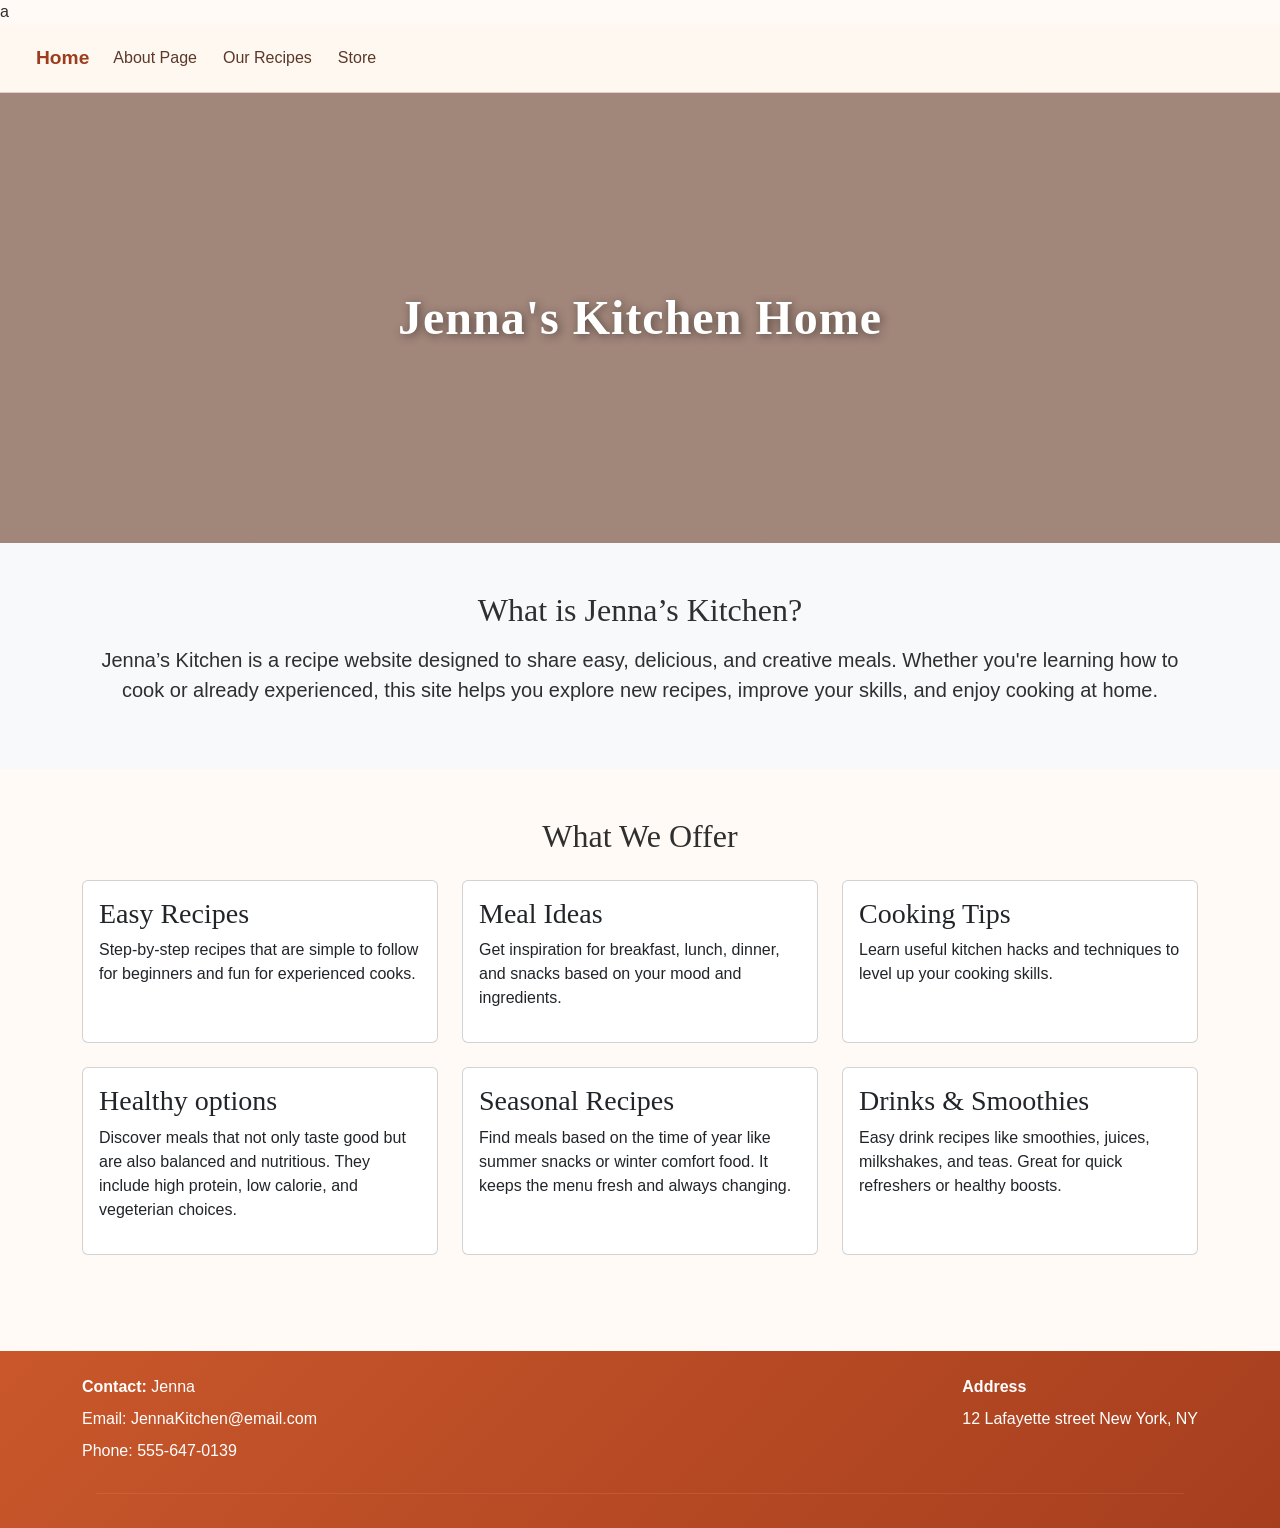
==== index.html @ ea032302 "Initial commit" ====
a<!DOCTYPE html>

<head>
    <meta charset="utf-8">
    <meta name="viewport" content="width=device-width">
    <title>Jenna's Kitchen</title>
    <script src="https://code.jquery.com/jquery-3.7.1.slim.min.js" integrity="sha256-kmHvs0B+OpCW5GVHUNjv9rOmY0IvSIRcf7zGUDTDQM8=" crossorigin="anonymous"></script>
    <link href="https://cdn.jsdelivr.net/npm/bootstrap@5.3.3/dist/css/bootstrap.min.css" rel="stylesheet" integrity="sha384-QWTKZyjpPEjISv5WaRU9OFeRpok6YctnYmDr5pNlyT2bRjXh0JMhjY6hW+ALEwIH" crossorigin="anonymous">
    <link href="./index.css" rel="stylesheet" type="text/css" />
    <script defer src="script.js"></script>
    <script src="https://cdn.jsdelivr.net/npm/bootstrap@5.3.3/dist/js/bootstrap.bundle.min.js" integrity="sha384-YvpcrYf0tY3lHB60NNkmXc5s9fDVZLESaAA55NDzOxhy9GkcIdslK1eN7N6jIeHz" crossorigin="anonymous"></script>
</head>

<script src="./site.js"></script>

<body>

<!--Navbar-->
    <nav class="navbar navbar-expand-lg bg-body-tertiary">
  <div class="container-fluid">
    <a class="navbar-brand" href="./index.html">Home</a>
    <button class="navbar-toggler" type="button" data-bs-toggle="collapse" data-bs-target="#navbarSupportedContent" aria-controls="navbarSupportedContent" aria-expanded="false" aria-label="Toggle navigation">
      <span class="navbar-toggler-icon"></span>
    </button>
    <div class="collapse navbar-collapse" id="navbarSupportedContent">
      <ul class="navbar-nav me-auto mb-2 mb-lg-0">
        <li class="nav-item">
          <a class="nav-link active" aria-current="page" href="./aboutPage.html">About Page</a>
        </li>
        <li class="nav-item">
          <a class="nav-link active" href="./recipes.html">Our Recipes</a>
        </li>
        
        <li class="nav-item">
          <a class="nav-link active" href="./Extra.html">Store</a>
        </li>
      
    </div>
  </div>
</nav>



<header>
    <h1 class="home_title">Jenna's Kitchen Home</h1>
</header>

<section class="bg-light py-5">
  <div class="container text-center">
    <h2>What is Jenna’s Kitchen?</h2>
    <p class="lead mt-3">
      Jenna’s Kitchen is a recipe website designed to share easy, delicious, and creative meals.
      Whether you're learning how to cook or already experienced, this site helps you explore new recipes,
      improve your skills, and enjoy cooking at home.
    </p>
  </div>
</section>


<section class="container py-5">
  <h2 class="text-center mb-4">What We Offer</h2>

  <div class="row row-cols-1 row-cols-md-3 g-4">

    <!-- Card #1 -->
    <div class="recipe-service">
      <div class="card service-card h-100">
        <div class="card-body">
          <h3 class="service-title">Easy Recipes</h3>
          <p class="service-text">
            Step-by-step recipes that are simple to follow for beginners and fun for experienced cooks.
          </p>
        </div>
      </div>
    </div>

    <!-- Card #2 -->
    <div class="recipe-service">
      <div class="card service-card h-100">
        <div class="card-body">
          <h3 class="service-title">Meal Ideas</h3>
          <p class="service-text">
            Get inspiration for breakfast, lunch, dinner, and snacks based on your mood and ingredients.
          </p>
        </div>
      </div>
    </div>

    <!-- Card #3 -->
    <div class="recipe-service">
      <div class="card service-card h-100">
        <div class="card-body">
          <h3 class="service-title">Cooking Tips</h3>
          <p class="service-text">
            Learn useful kitchen hacks and techniques to level up your cooking skills.
          </p>
        </div>
      </div>
    </div>

 <!-- Card #4 -->

  <div class="recipe-service">
      <div class="card service-card h-100">
        <div class="card-body">
          <h3 class="service-title">Healthy options</h3>
          <p class="service-text">
          Discover meals that not only taste good but are also balanced and nutritious. They include high protein, low calorie, and vegeterian choices. 
          </p>
        </div>
      </div>
    </div>


    <!-- card 5 --> 

    <div class="recipe-service">
      <div class="card service-card h-100">
        <div class="card-body">
          <h3 class="service-title">Seasonal Recipes</h3>
          <p class="service-text">
          Find meals based on the time of year like summer snacks or winter comfort food. It keeps the menu fresh and always changing.
          </p>
        </div>
      </div>
    </div>

    <!-- card 6 --> 
    
    <div class="recipe-service">
      <div class="card service-card h-100">
        <div class="card-body">
          <h3 class="service-title">Drinks & Smoothies</h3>
          <p class="service-text">
          Easy drink recipes like smoothies, juices, milkshakes, and teas. Great for quick refreshers or healthy boosts.
          </p>
        </div>
      </div>
    </div>






  </div>
</section>






<!--footer-->
<footer class="footer py-4 mt-5">
  <div class="container footer-flex">

    <div class="footer-col">
      <p><strong>Contact:</strong> Jenna </p>
      <p>Email: JennaKitchen@email.com</p>
      <p>Phone: 555-647-0139</p>
    </div>

    <div class="footer-col">
      <p><strong>Address</strong></p>
      <p>
        12 Lafayette street
        New York, NY</p>
    </div>

  </div>

  <hr class="footer-line">

  </div>
</footer>
---- index.css ----
body {
    margin: 0;
    background-color: #fffaf5;
    color: #2f2f2f;
    font-family: "Segoe UI", Tahoma, Geneva, Verdana, sans-serif;
}

h1, h2, h3 {
    font-family: Georgia, 'Times New Roman', Times, serif;
}

/* Navbar */
.navbar {
    background-color: #fff8f0 !important;
    border-bottom: 1px solid #f0c8c8;
    padding: 14px 24px;
}

.navbar-brand {
    font-weight: 700;
    color: #9c3d1e !important;
    font-size: 1.2rem;
}

.nav-link {
    color: #5b3829 !important;
    font-weight: 500;
    margin-right: 10px;
    transition: 0.2s ease;
}

.nav-link:hover {
    color: #d46a3a !important;
}

/* Header */
header {
    background: 
    linear-gradient(rgba(85, 39, 22, 0.55), rgba(85, 39, 22, 0.55)),
    url("https://img.freepik.com/premium-photo/ingredients-recipe-wooden-background_1049143-28691.jpg");
    background-size: cover;
    background-position: center;
    height: 450px;
    display: flex;
    flex-direction: column;
    justify-content: center;
    align-items: center;
    padding: 20px;
    text-align: center;
    margin: 0 !important;
}



.home_title {
    color: white;
    font-size: 3rem;
    font-weight: bold;
    margin: 0;
    letter-spacing: 1px;
    text-shadow: 2px 2px 10px rgba(0, 0, 0, 0.45);
}

.subtitle {
    color: #fff4ea;
    font-size: 1.4rem;
    margin-top: 10px;
    text-shadow: 2px 2px 10px rgba(0, 0, 0, 0.45);
}

/* Search Section */
.ingredients {
    max-width: 900px;
    margin: 0 auto 18px auto;
    padding: 14px 16px;
    border-radius: 12px;
    border: 1px solid #e5cbb9;
    background-color: white;
}

.ingredient-text {
    color: #8b3f1f;
    font-size: 1.05rem;
    font-weight: 500;
}

.btn {
    border-radius: 10px;
    font-weight: 600;
}

.no-results {
    color: #a63e1e;
    font-weight: 700;
    margin-top: 20px;
    font-size: 1.1rem;
}

/* Recipes Section */
.recipes-section {
    margin-top: 35px;
    margin-bottom: 45px;
}

.recipe-card {
    background: white;
    border-radius: 18px;
    overflow: hidden;
    height: 100%;
    box-shadow: 0 14px 30px rgba(0, 0, 0, 0.14);
    transition: transform 0.25s ease, box-shadow 0.25s ease;
}

.recipe-card:hover {
    transform: translateY(-7px);
    box-shadow: 0 18px 35px rgba(0, 0, 0, 0.18);
}

.recipe-card img {
    width: 100%;
    height: 235px;
    object-fit: cover;
    display: block;
}

.recipe-card-body {
    padding: 24px 20px;
    text-align: center;
}

.recipe-card-body h3 {
    color: #b34d24;
    font-size: 1.55rem;
    font-weight: 700;
    margin-bottom: 10px;
}

.recipe-card-body p {
    color: #5f5a56;
    line-height: 1.6;
    margin-bottom: 16px;
}

.recipe-info-line {
    display: flex;
    justify-content: center;
    gap: 10px;
    margin-bottom: 14px;
    flex-wrap: wrap;
}

.recipe-type {
    color: #7a4a2f;
    font-weight: 700;
}

.stars {
    color: #d49a1f;
    letter-spacing: 1px;
}

.recipe-card:hover {
    background-color: #3e8e41
    }



/* Modal */
.recipe-modal-content {
    border-radius: 18px;
    border: none;
    background-color: #fffaf5;
}

.modal-title {
    color: #b34d24;
    font-family: Georgia, 'Times New Roman', Times, serif;
    font-weight: bold;
}

.modal-body h6 {
    color: #8b3f1f;
    font-weight: 700;
    margin-top: 10px;
}

.modal-body ul {
    padding-left: 22px;
}

.modal-body li {
    margin-bottom: 6px;
}


/* Footer */
.footer {
    width: 100%;
    background: linear-gradient(135deg, #c9572b, #a63e1e);
    color: white;
    padding: 35px 0 20px 0;
    margin-top: 50px;
}

.footer-flex {
    display: flex;
    justify-content: space-between;
    align-items: flex-start;
    gap: 30px;
    flex-wrap: wrap;
    text-align: left;
}

.footer-col p,
.footer-col a {
    color: white;
    margin-bottom: 8px;
    text-decoration: none;
}

.footer-col a:hover {
    text-decoration: underline;
}

.footer-line {
    border: none;
    border-top: 1px solid rgba(255, 255, 255, 0.35);
    margin: 22px auto 10px auto;
    width: 85%;
}

/* Responsive */
@media (max-width: 768px) {
    .Recipes_title {
        font-size: 2.3rem;
    }

    .subtitle {
        font-size: 1.1rem;
    }

    .recipe-card img {
        height: 210px;
    }

    .footer-flex {
        flex-direction: column;
    }
}
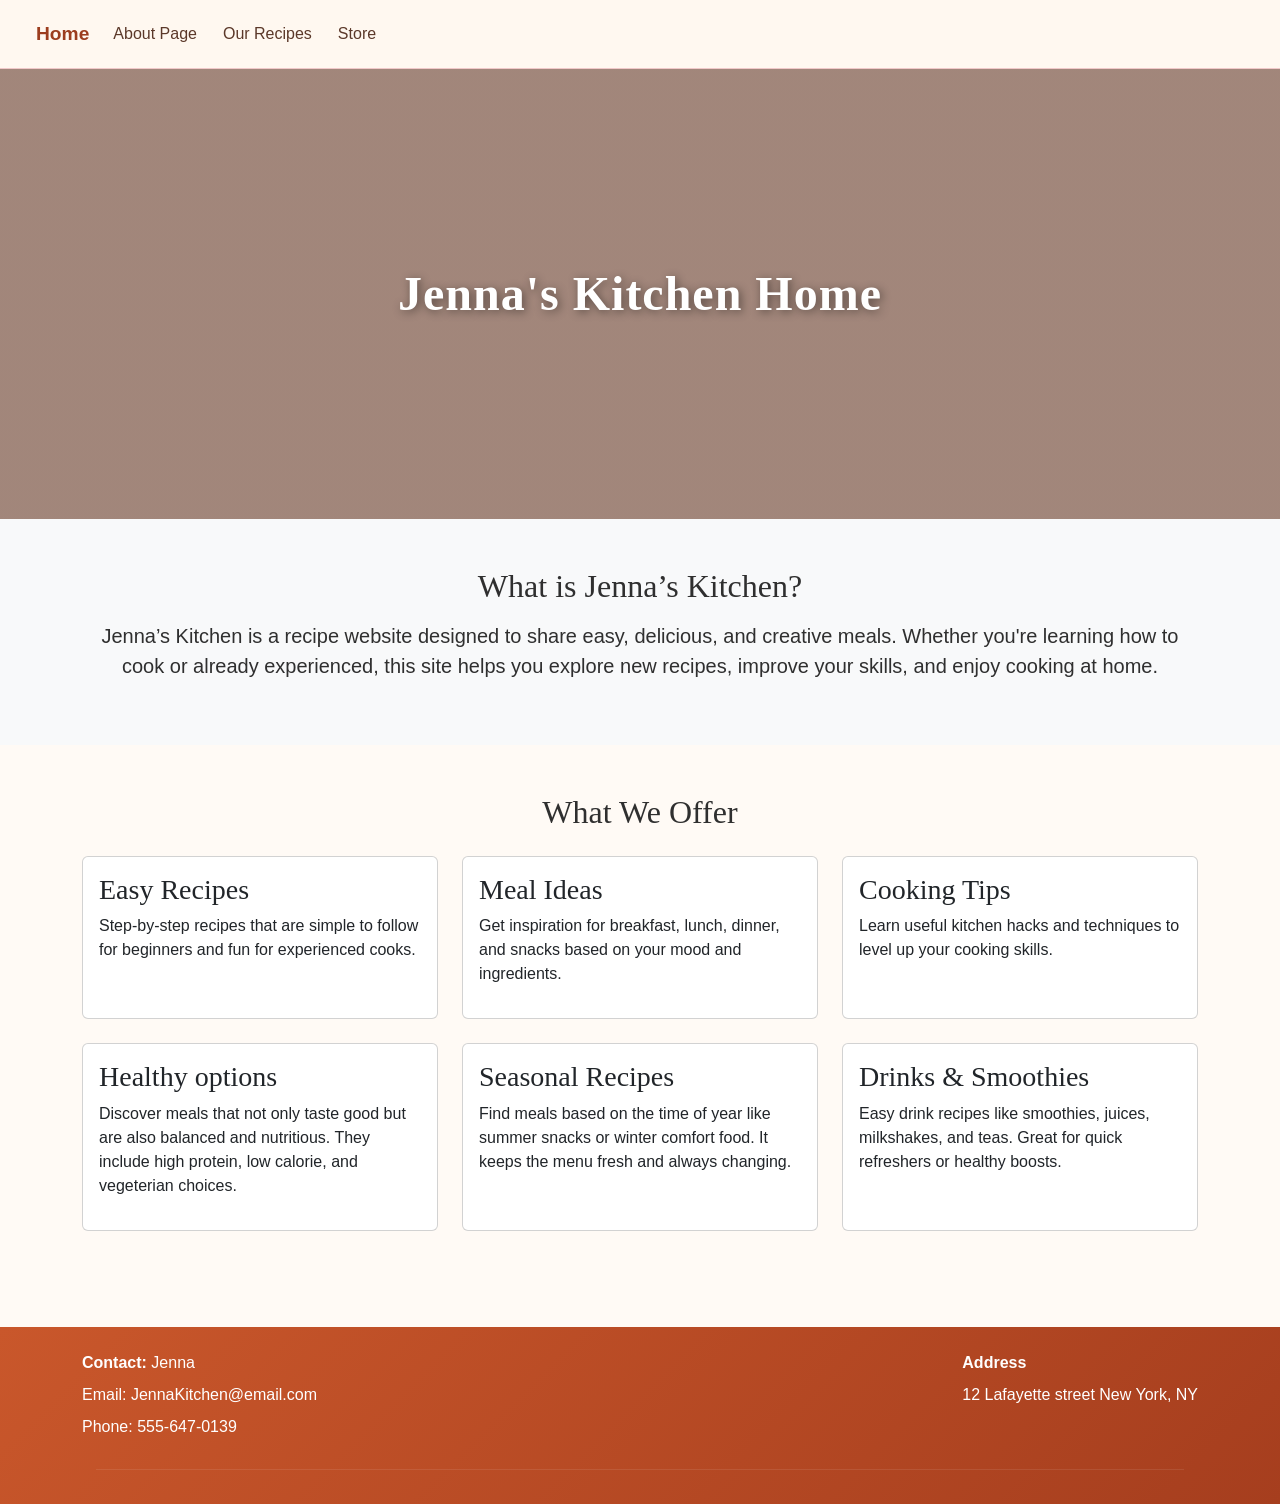
==== commit 6fa0c503: "Fix DOCTYPE declaration in index.html" ====
--- a/index.html
+++ b/index.html
@@ -1,4 +1,4 @@
-a<!DOCTYPE html>
+<!DOCTYPE html>
 
 <head>
     <meta charset="utf-8">
@@ -173,4 +173,4 @@
   <hr class="footer-line">
 
   </div>
-</footer>+</footer>
